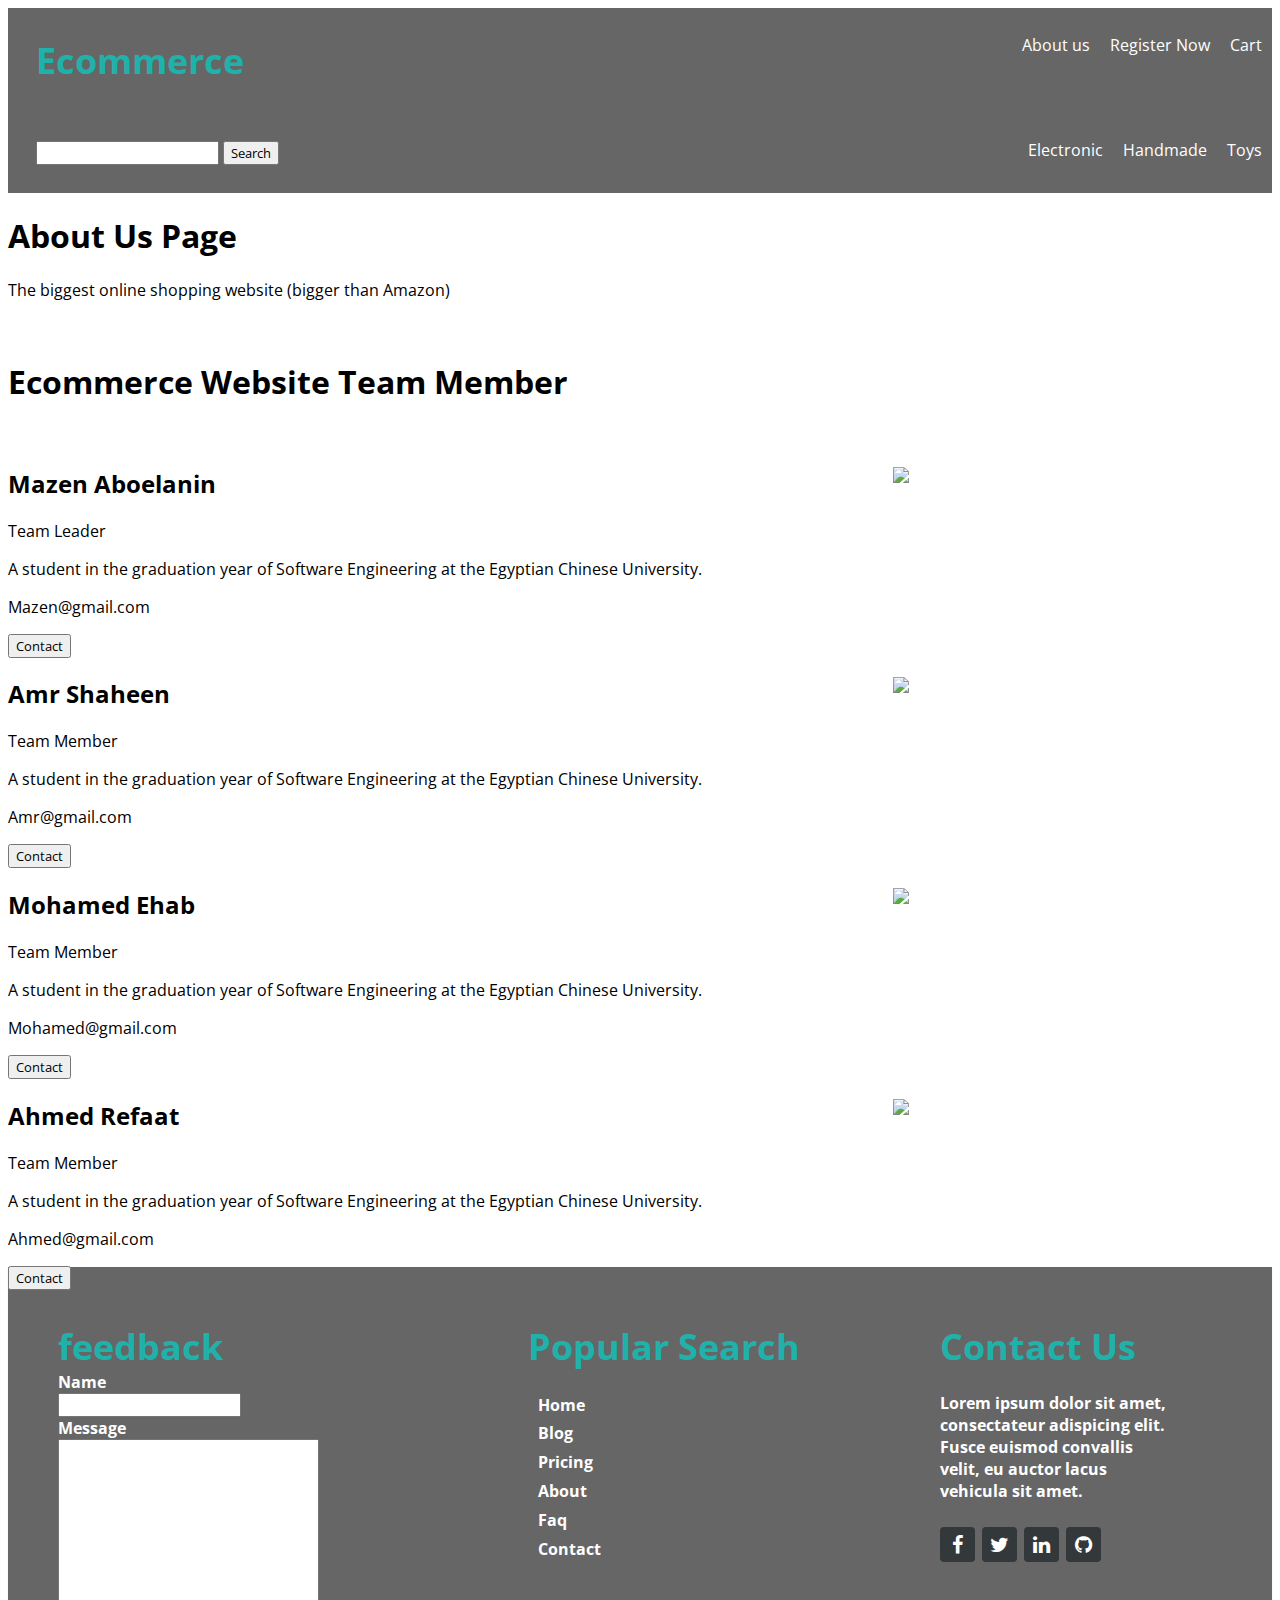
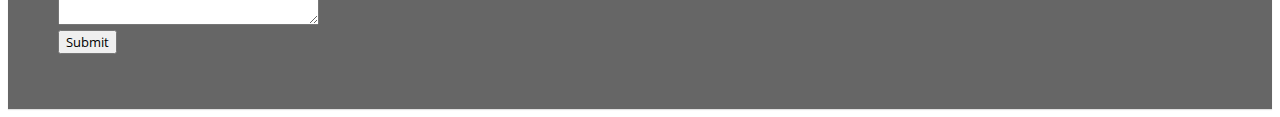
==== E-commerce Project/pages/aboutus.html @ 8d6adb40 "Linking all pages together" ====
<!DOCTYPE html>
<html>
<head>
<meta name="viewport" content="width=device-width, initial-scale=1">
<title>About Us</title>

<link rel="stylesheet" href="../css/aboutus-style.css" type="text/css">
<link rel="stylesheet" href="https://cdnjs.cloudflare.com/ajax/libs/font-awesome/4.7.0/css/font-awesome.min.css">
<script src="../jscript/aboutus-script.js"></script>



</head>
<body>



 


        <!-- NAVBAR -->
        <nav>
          <div class="float">
               <a  id= "brand" href="../index.html">Ecommerce</a>
          </div>
          <ul>
            
              <li>
                  <a href="aboutus.html">About us</a>
              </li>
              <li>
                  <a href="signup.html">Register Now</a>
              </li>
              <li>
                  <a href="cart.html">Cart</a>
              </li>
          </ul>
      </nav>
  
  <!-- MAIN NAVBAR -->
  <nav>
      <div  class="float">
              <input type="search"> 
              <button>Search</button>
      </div>
      <ul>
         
          <li>
              <a href="category.html">Electronic</a>
          </li>
          <li>
              <a href="category.html">Handmade</a>
          </li>
          <li>
              <a href="category.html">Toys</a>
          </li>
      </ul>
  </nav>









<div class="about-section">
  <h1>About Us Page</h1>
  
<p class="h2" > The biggest online shopping website (bigger than Amazon) </p>

</div>




<br>

<h1 class="h2"> Ecommerce Website Team Member</h1>

<br>






<div style=" height:800px;">

<div class="row">
  <div class="column">
    <div class="card">
      <img  src="../img/mazen.png" style="width: 30%;float: right;">
      <div class="container">
        <h2>Mazen Aboelanin</h2>
        <p class="title">Team Leader</p>
        <p>A student in the graduation year of Software Engineering at the Egyptian Chinese University.</p>
        <p>Mazen@gmail.com</p>
        <p><button onclick="myFunction1()" class="button">Contact</button></p>
      </div>
    </div>
  </div>
</div>


<div class="row">
  <div class="column">
    <div class="card">
      <img   src="../img/amr.png"  style="width: 30%;float: right;">
      <div class="container">
        <h2>Amr Shaheen</h2>
        <p class="title">Team Member</p>
        <p>A student in the graduation year of Software Engineering at the Egyptian Chinese University.</p>
        <p>Amr@gmail.com</p>
        <p><button onclick="myFunction2()" class="button">Contact</button></p>
      </div>
    </div>
  </div>
  </div>


<div class="row">
  <div class="column">
    <div class="card">
      <img   src="../img/mohamed.png"  style="width: 30%;float: right;">
      <div class="container">
        <h2>Mohamed Ehab</h2>
        <p class="title">Team Member</p>
        <p>A student in the graduation year of Software Engineering at the Egyptian Chinese University.</p>
        <p>Mohamed@gmail.com</p>
        <p><button onclick="myFunction3()"  class="button">Contact</button></p>
      </div>
    </div>
  </div>
  </div>



<div  class="row">
  <div class="column">
    <div class="card">
      <img   src="../img/Ahmed.png"  style="width: 30%;float: right;">
      <div class="container">
        <h2>Ahmed Refaat</h2>
        <p class="title">Team Member</p>
        <p>A student in the graduation year of Software Engineering at the Egyptian Chinese University.</p>
        <p>Ahmed@gmail.com</p>
        <p><button onclick="myFunction4()" class="button">Contact</button></p>
      </div>
    </div>
  </div>
  </div>


</div>


        <!-- FOOTER -->
        <footer  class="footer-distributed">  


            <!-- FIRST COLUMN -->
            <div class="footer-left">

                <h3><span>feedback</span></h3>

                <form action="">
                    <label for="">Name</label> <br>
                    <input type="text">
                    <br>
                    <label for="">Message</label> <br>
                    <textarea name="" id="" cols="30" rows="10"></textarea> <br>
                    <button>Submit</button>
                </form>
            </div>

 <!-- SECOND COLUMN -->
            <div class="footer-center">

                <h3><span>Popular Search</span></h3>

                <p class="footer-links">
                    <a href="#" class="link-1">Home</a>
                    
                    <a href="#">Blog</a>
                
                    <a href="#">Pricing</a>
                
                    <a href="#">About</a>
                    
                    <a href="#">Faq</a>
                    
                    <a href="#">Contact</a>
                </p>

            </div>



            <!-- THIRD COLUMN -->
            <div class="footer-right">

            <h3><span>Contact Us</span></h3>

                <p class="footer-Contact-US">                   
                    Lorem ipsum dolor sit amet, consectateur adispicing elit. Fusce euismod convallis velit, eu auctor lacus vehicula sit amet.
                </p>

                <div class="footer-icons">

                    <a href="#"><i class="fa fa-facebook"></i></a>
                    <a href="#"><i class="fa fa-twitter"></i></a>
                    <a href="#"><i class="fa fa-linkedin"></i></a>
                    <a href="#"><i class="fa fa-github"></i></a>

                </div>

            </div>

       


          

        </footer>














</body>


</html>
---- E-commerce Project/css/aboutus-style.css ----
@import url(https://fonts.googleapis.com/css?family=Open+Sans:400,500,300,700);




* {
  font-family: Open Sans;
}


@font-face
{

	font-family: 'font1';

	src:	url('fonts/dayrom.eot') format('embedded-opentype'),
			url('fonts/dayrom.woff') format('woff'),
			url('fonts/dayrom.ttf') format('truetype'),
			url('fonts/dayrom.svg#Dayrom') format('svg');

	font-weight: normal;
	font-style: normal;


}






nav
{
	background-color:#666;
	overflow:hidden;
	color:white;

}
nav ul 
{
	float:right;
	list-style:none;
}

nav ul li 
{

	float:left;
	padding: 10px;
}
nav .float
{
	float:left;
	padding: 28px;
}
nav ul li a 
{
	text-decoration:none;
	color:white;
}
nav #brand 
{
	color:  lightseagreen;
	font: normal 36px 'Open Sans', cursive;
	margin: 0;
	font-weight: bold;
	text-decoration:none;
}






.footer-distributed{
	background: #666;
	box-shadow: 0 1px 1px 0 rgba(0, 0, 0, 0.12);
	box-sizing: border-box;
	width: 100%;
	text-align: left;
	font: bold 16px sans-serif;
	padding: 55px 50px;
}


.footer-distributed .footer-left,
.footer-distributed .footer-center,
.footer-distributed .footer-right{
	display: inline-block;
	vertical-align: top;

}



.footer-distributed .footer-left{
	width: 40%;
	color: #ffffff;
}





.footer-distributed h3{
	color:  lightseagreen;
	font: normal 36px 'Open Sans', cursive;
	margin: 0;
	font-weight: bold;
}





.footer-distributed .footer-links{
	color:  #ffffff;
	margin: 20px 0 12px;
	width: 10px;
    padding-left: 10px;
}



.footer-distributed .footer-links a{
	line-height: 1.8;
	text-decoration: none;
	color: #ffffff;
}


.footer-distributed .footer-center{
	width: 35%;
}


.footer-distributed .footer-right{
	width: 20%;
}



.footer-distributed .footer-Contact-US{
	color: #ffffff;
	padding-top: 5px;
}



.footer-distributed .footer-right p span{

}


.footer-distributed .footer-icons{
	margin-top: 25px;
}



.footer-distributed .footer-icons a{
	display: inline-block;
	width: 35px;
	height: 35px;
	
	background-color:  #33383b;
	border-radius: 4px;

	font-size: 20px;
	color: #ffffff;
	text-align: center;
	line-height: 35px;

	margin-right: 3px;
	margin-bottom: 5px;
}
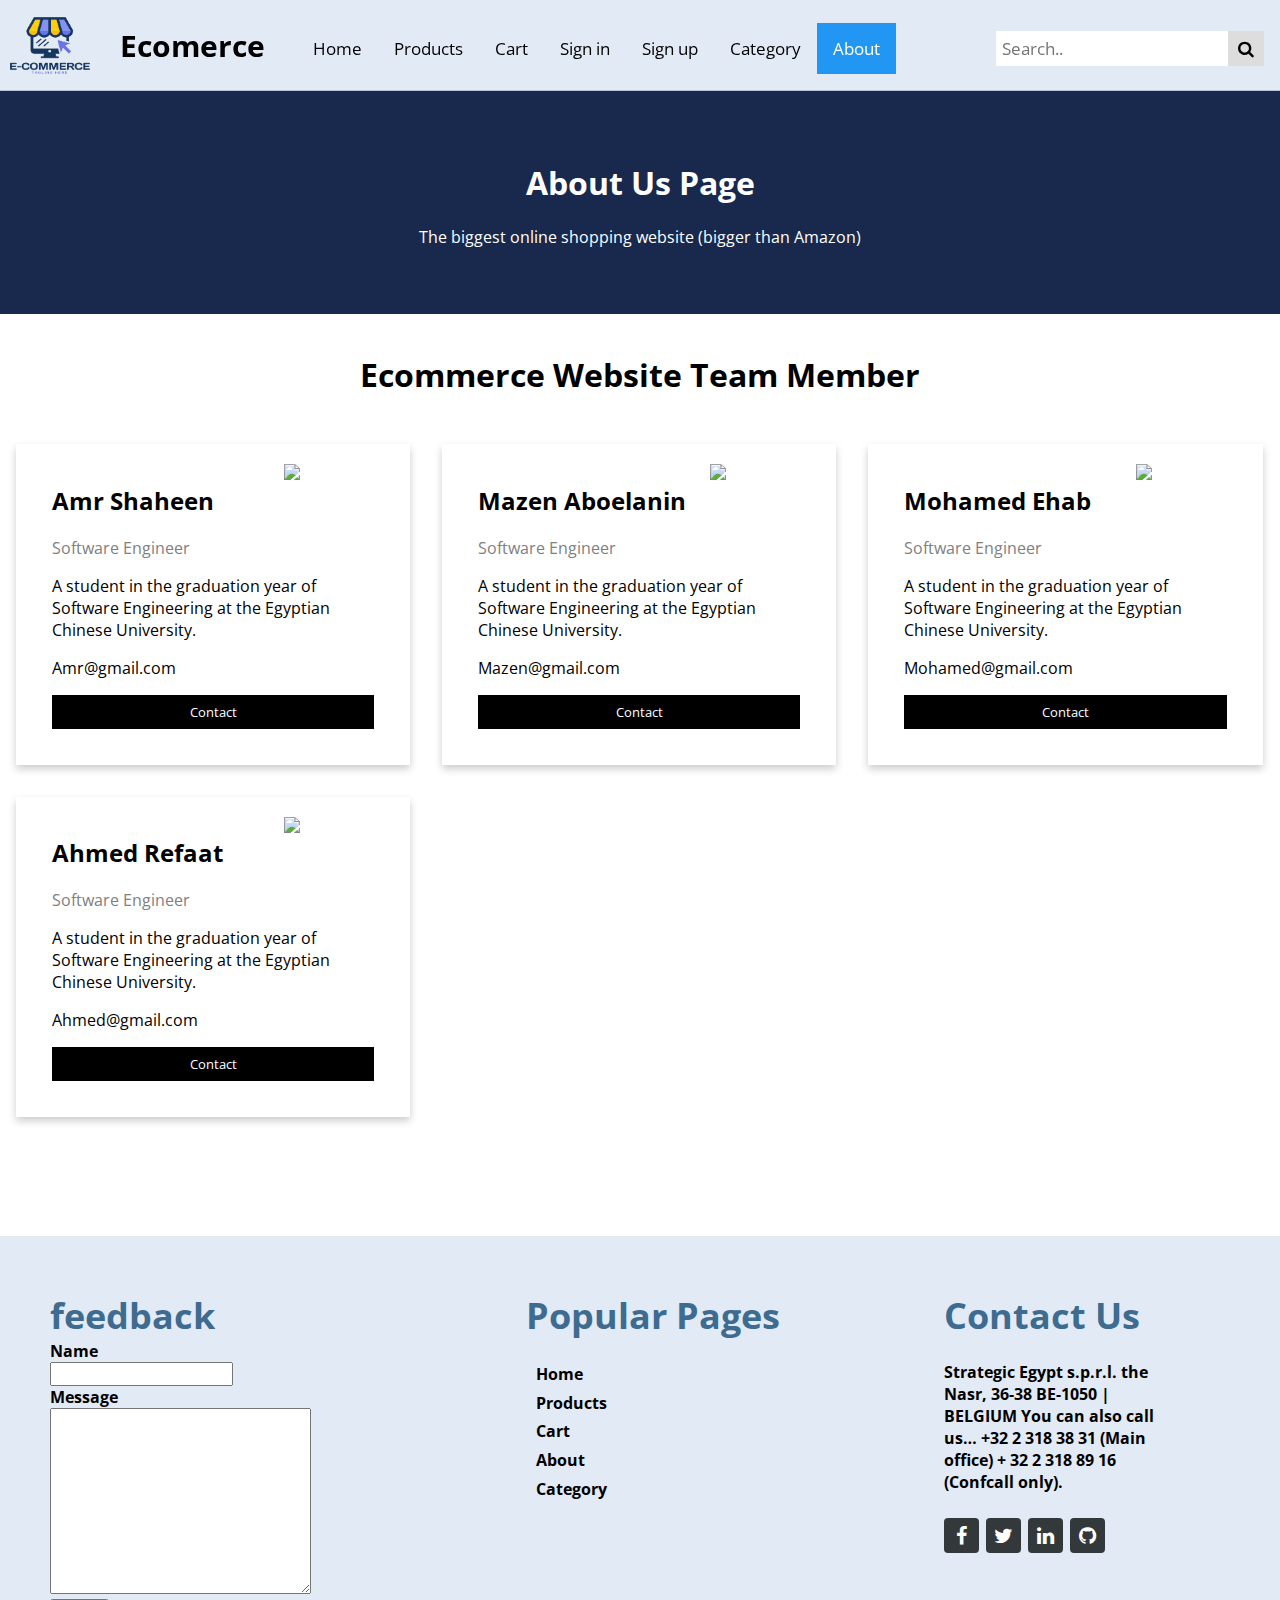
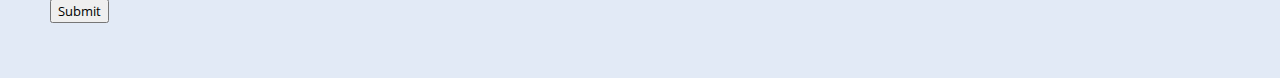
==== commit 19d938bf: "Footer and Nav par updates" ====
--- a/E-commerce Project/pages/aboutus.html
+++ b/E-commerce Project/pages/aboutus.html
@@ -7,83 +7,73 @@
 <link rel="stylesheet" href="../css/aboutus-style.css" type="text/css">
 <link rel="stylesheet" href="https://cdnjs.cloudflare.com/ajax/libs/font-awesome/4.7.0/css/font-awesome.min.css">
 <script src="../jscript/aboutus-script.js"></script>
-
-
-
+<script src="../jscript/footer-script.js"></script>
 </head>
+
 <body>
 
 
 
- 
-
-
-        <!-- NAVBAR -->
-        <nav>
-          <div class="float">
-               <a  id= "brand" href="../index.html">Ecommerce</a>
+
+
+
+           <!-- nav par start -->
+         <div style="padding-bottom: 90px;" >
+        <div  class="topnav">
+          <img style="width: 90px;float: left;padding-top: 17px; padding-left: 10px; " src="../img/l3.png" alt="Italian Trulli">
+          <h2 style="float: left; padding-left: 30px;  font-size: 30px; " >Ecomerce</h2>
+        <div style="padding-top: 23px;"  class="search-container">
+          <div style="float: right; padding-left: 100px;" class="search-container clear">
+            <form action="/action_page.php">
+              <input type="text" placeholder="Search.." name="search">
+              <button type="submit"><i class="fa fa-search"></i></button>
+            </form>
           </div>
-          <ul>
-            
-              <li>
-                  <a href="aboutus.html">About us</a>
-              </li>
-              <li>
-                  <a href="signup.html">Register Now</a>
-              </li>
-              <li>
-                  <a href="cart.html">Cart</a>
-              </li>
-          </ul>
-      </nav>
-  
-  <!-- MAIN NAVBAR -->
-  <nav>
-      <div  class="float">
-              <input type="search"> 
-              <button>Search</button>
-      </div>
-      <ul>
-         
-          <li>
-              <a href="category.html">Electronic</a>
-          </li>
-          <li>
-              <a href="category.html">Handmade</a>
-          </li>
-          <li>
-              <a href="category.html">Toys</a>
-          </li>
-      </ul>
-  </nav>
-
-
-
-
-
-
-
-
-
-<div class="about-section">
+          <a class="active" href="../pages/aboutus.html">About</a>
+          <a href="../pages/category.html">Category</a>
+          <a href="../pages/signup.html">Sign up</a>
+          <a href="../pages/signin.html">Sign in</a>
+          <a href="../pages/cart.html">Cart</a>
+          <a href="../pages/product.html">Products</a>
+          <a href="../index.html">Home</a>
+        </div>
+        </div>
+        </div>  
+        <!-- nav par end -->
+
+
+
+
+
+
+
+
+
+
+<!-- team members start -->
+<div  class="about-section">
   <h1>About Us Page</h1>
-  
 <p class="h2" > The biggest online shopping website (bigger than Amazon) </p>
-
 </div>
-
-
-
-
 <br>
-
 <h1 class="h2"> Ecommerce Website Team Member</h1>
-
 <br>
 
 
-
-
+<div class="row">
+  <div class="column">
+    <div class="card">
+      <img   src="../img/amr.png"  style="width: 30%;float: right;">
+      <div class="container">
+        <h2>Amr Shaheen</h2>
+        <p class="title">Software Engineer</p>
+        <p>A student in the graduation year of Software Engineering at the Egyptian Chinese University.</p>
+        <p>Amr@gmail.com</p>
+        <p><button onclick="myFunction2()" class="button">Contact</button></p>
+      </div>
+    </div>
+  </div>
+  </div>
 
 
 <div style=" height:800px;">
@@ -94,7 +84,7 @@
       <img  src="../img/mazen.png" style="width: 30%;float: right;">
       <div class="container">
         <h2>Mazen Aboelanin</h2>
-        <p class="title">Team Leader</p>
+        <p class="title">Software Engineer</p>
         <p>A student in the graduation year of Software Engineering at the Egyptian Chinese University.</p>
         <p>Mazen@gmail.com</p>
         <p><button onclick="myFunction1()" class="button">Contact</button></p>
@@ -107,26 +97,10 @@
 <div class="row">
   <div class="column">
     <div class="card">
-      <img   src="../img/amr.png"  style="width: 30%;float: right;">
-      <div class="container">
-        <h2>Amr Shaheen</h2>
-        <p class="title">Team Member</p>
-        <p>A student in the graduation year of Software Engineering at the Egyptian Chinese University.</p>
-        <p>Amr@gmail.com</p>
-        <p><button onclick="myFunction2()" class="button">Contact</button></p>
-      </div>
-    </div>
-  </div>
-  </div>
-
-
-<div class="row">
-  <div class="column">
-    <div class="card">
       <img   src="../img/mohamed.png"  style="width: 30%;float: right;">
       <div class="container">
         <h2>Mohamed Ehab</h2>
-        <p class="title">Team Member</p>
+        <p class="title">Software Engineer</p>
         <p>A student in the graduation year of Software Engineering at the Egyptian Chinese University.</p>
         <p>Mohamed@gmail.com</p>
         <p><button onclick="myFunction3()"  class="button">Contact</button></p>
@@ -136,14 +110,13 @@
   </div>
 
 
-
 <div  class="row">
   <div class="column">
     <div class="card">
       <img   src="../img/Ahmed.png"  style="width: 30%;float: right;">
       <div class="container">
         <h2>Ahmed Refaat</h2>
-        <p class="title">Team Member</p>
+        <p class="title">Software Engineer</p>
         <p>A student in the graduation year of Software Engineering at the Egyptian Chinese University.</p>
         <p>Ahmed@gmail.com</p>
         <p><button onclick="myFunction4()" class="button">Contact</button></p>
@@ -152,86 +125,71 @@
   </div>
   </div>
 
-
 </div>
-
-
-        <!-- FOOTER -->
+<!-- team members end -->
+
+
+
+
+
+
+
+
+
+
+        <!-- FOOTER start-->
         <footer  class="footer-distributed">  
-
 
             <!-- FIRST COLUMN -->
             <div class="footer-left">
-
                 <h3><span>feedback</span></h3>
-
-                <form action="">
+                <form name="form1" onsubmit="required()">
+                  
                     <label for="">Name</label> <br>
-                    <input type="text">
+                    <input name ='text1' type="text">
                     <br>
                     <label for="">Message</label> <br>
-                    <textarea name="" id="" cols="30" rows="10"></textarea> <br>
-                    <button>Submit</button>
+                    <textarea  id="" cols="30" rows="10"></textarea> <br>
+                    <button> Submit</button>
                 </form>
             </div>
 
- <!-- SECOND COLUMN -->
+
+            <!-- SECOND COLUMN -->
             <div class="footer-center">
-
-                <h3><span>Popular Search</span></h3>
-
+                <h3><span>Popular Pages</span></h3>
                 <p class="footer-links">
-                    <a href="#" class="link-1">Home</a>
-                    
-                    <a href="#">Blog</a>
-                
-                    <a href="#">Pricing</a>
-                
-                    <a href="#">About</a>
-                    
-                    <a href="#">Faq</a>
-                    
-                    <a href="#">Contact</a>
+                    <a href="../index.html" class="link-1">Home</a>
+                    <a href="../pages/product.html">Products</a>
+                    <a href="../pages/cart.html">Cart</a>
+                    <a href="../pages/aboutus.html">About</a>
+                    <a href="../pages/category.html">Category</a>
                 </p>
-
             </div>
-
 
 
             <!-- THIRD COLUMN -->
             <div class="footer-right">
-
             <h3><span>Contact Us</span></h3>
-
                 <p class="footer-Contact-US">                   
-                    Lorem ipsum dolor sit amet, consectateur adispicing elit. Fusce euismod convallis velit, eu auctor lacus vehicula sit amet.
+                    Strategic  Egypt s.p.r.l.
+                    the Nasr, 36-38
+                    BE-1050  | BELGIUM
+
+                    You can also call us…
+                    +32 2 318 38 31 (Main office)
+                    + 32 2 318 89 16 (Confcall only).
                 </p>
-
                 <div class="footer-icons">
-
                     <a href="#"><i class="fa fa-facebook"></i></a>
                     <a href="#"><i class="fa fa-twitter"></i></a>
                     <a href="#"><i class="fa fa-linkedin"></i></a>
                     <a href="#"><i class="fa fa-github"></i></a>
-
                 </div>
-
             </div>
 
-       
-
-
-          
-
         </footer>
-
-
-
-
-
-
-
-
+        <!-- FOOTER end-->
 
 
 
--- a/E-commerce Project/css/aboutus-style.css
+++ b/E-commerce Project/css/aboutus-style.css
@@ -1,103 +1,233 @@
 
 
 @import url(https://fonts.googleapis.com/css?family=Open+Sans:400,500,300,700);
-
-
-
 
 * {
   font-family: Open Sans;
 }
 
-
 @font-face
 {
 
-	font-family: 'font1';
-
-	src:	url('fonts/dayrom.eot') format('embedded-opentype'),
-			url('fonts/dayrom.woff') format('woff'),
-			url('fonts/dayrom.ttf') format('truetype'),
-			url('fonts/dayrom.svg#Dayrom') format('svg');
-
-	font-weight: normal;
-	font-style: normal;
-
-
-}
-
-
-
-
-
-
-nav
-{
-	background-color:#666;
-	overflow:hidden;
-	color:white;
-
-}
-nav ul 
-{
-	float:right;
-	list-style:none;
-}
-
-nav ul li 
-{
-
-	float:left;
-	padding: 10px;
-}
-nav .float
-{
-	float:left;
-	padding: 28px;
-}
-nav ul li a 
-{
-	text-decoration:none;
-	color:white;
-}
-nav #brand 
-{
-	color:  lightseagreen;
-	font: normal 36px 'Open Sans', cursive;
-	margin: 0;
-	font-weight: bold;
-	text-decoration:none;
-}
-
-
-
-
-
+  font-family: 'font1';
+
+  src:  url('fonts/dayrom.eot') format('embedded-opentype'),
+      url('fonts/dayrom.woff') format('woff'),
+      url('fonts/dayrom.ttf') format('truetype'),
+      url('fonts/dayrom.svg#Dayrom') format('svg');
+
+  font-weight: normal;
+  font-style: normal;
+}
+
+
+body {
+  font-family: Arial, Helvetica, sans-serif;
+  margin: 0;
+}
+
+html {
+  box-sizing: border-box;
+}
+
+
+
+
+
+
+
+/*nav par style*/
+
+.topnav {
+
+  
+  overflow: hidden;
+  background-color: #dce5f4d1;
+  position: fixed;
+  top: 0;
+  width: 100%;
+ font-family: "Segoe UI",Arial,sans-serif;
+  
+  box-sizing: border-box;
+}
+
+.topnav a {
+  float: right;
+  display: block;
+  color: black;
+  text-align: center;
+  padding: 14px 16px;
+  text-decoration: none;
+  font-size: 17px;
+
+
+}
+
+.topnav a:hover {
+  background-color: #ddd;
+  color: black;
+}
+
+.topnav a.active {
+  background-color: #2196F3;
+  color: white;
+}
+
+.topnav .search-container {
+  float: right;
+}
+
+.topnav input[type=text] {
+  padding: 6px;
+  margin-top: 8px;
+  font-size: 17px;
+  border: none;
+}
+
+.topnav .search-container button {
+  float: right;
+  padding: 6px 10px;
+  margin-top: 8px;
+  margin-right: 16px;
+  background: #ddd;
+  font-size: 17px;
+  border: none;
+  cursor: pointer;
+}
+
+.topnav .search-container button:hover {
+  background: #ccc;
+}
+
+@media screen and (max-width: 600px)
+ {
+
+  .clear{float: none!important; padding: 0px!important;}
+
+  .topnav .search-container {
+    float: none;
+  }
+  .topnav a, .topnav input[type=text], .topnav .search-container button {
+    float: none;
+    display: block;
+    text-align: left;
+    width: 100%;
+    margin: 0;
+    padding: 14px;
+  }
+  .topnav input[type=text] {
+    border: 1px solid #ccc;  
+  }
+
+
+}
+
+
+
+
+
+
+
+
+
+
+
+/*team members style*/
+
+*, *:before, *:after {
+  box-sizing: inherit;
+}
+
+.column {
+  float: left;
+  width: 33.3%;
+  margin-bottom: 16px;
+  padding: 0 8px;
+}
+
+.card {
+  box-shadow: 0 4px 8px 0 rgba(0, 0, 0, 0.2);
+  margin: 8px;
+  padding: 20px;
+}
+
+.about-section {
+  padding: 50px;
+  text-align: center;
+  background-color: #18294d;;
+  color: white;
+}
+
+.container {
+  padding: 0 16px;
+}
+
+
+
+.title {
+  color: grey;
+}
+
+.button {
+  border: none;
+  outline: 0;
+  display: inline-block;
+  padding: 8px;
+  color: white;
+  background-color: #000;
+  text-align: center;
+  cursor: pointer;
+  width: 100%;
+}
+
+.button:hover {
+  background-color: #555;
+}
+
+@media screen and (max-width: 650px) {
+  .column {
+    width: 100%;
+    display: block;
+  }
+}
+
+
+.h2{text-align: center;}
+
+
+
+
+
+
+
+
+
+/*Footer style*/
 
 .footer-distributed{
-	background: #666;
-	box-shadow: 0 1px 1px 0 rgba(0, 0, 0, 0.12);
-	box-sizing: border-box;
-	width: 100%;
-	text-align: left;
-	font: bold 16px sans-serif;
-	padding: 55px 50px;
+  background: #e2eaf6;
+  box-shadow: 0 1px 1px 0 rgba(0, 0, 0, 0.12);
+  box-sizing: border-box;
+  width: 100%;
+  text-align: left;
+  font: bold 16px sans-serif;
+  padding: 55px 50px;
 }
 
 
 .footer-distributed .footer-left,
 .footer-distributed .footer-center,
 .footer-distributed .footer-right{
-	display: inline-block;
-	vertical-align: top;
+  display: inline-block;
+  vertical-align: top;
 
 }
 
 
 
 .footer-distributed .footer-left{
-	width: 40%;
-	color: #ffffff;
+  width: 40%;
+  color: #000000;
 }
 
 
@@ -105,10 +235,10 @@
 
 
 .footer-distributed h3{
-	color:  lightseagreen;
-	font: normal 36px 'Open Sans', cursive;
-	margin: 0;
-	font-weight: bold;
+  color:  #3e6c90;
+  font: normal 36px 'Open Sans', cursive;
+  margin: 0;
+  font-weight: bold;
 }
 
 
@@ -116,63 +246,61 @@
 
 
 .footer-distributed .footer-links{
-	color:  #ffffff;
-	margin: 20px 0 12px;
-	width: 10px;
+  color:  #000000;
+  margin: 20px 0 12px;
+  width: 10px;
     padding-left: 10px;
 }
 
 
 
 .footer-distributed .footer-links a{
-	line-height: 1.8;
-	text-decoration: none;
-	color: #ffffff;
+  line-height: 1.8;
+  text-decoration: none;
+  color: #000000;
 }
 
 
 .footer-distributed .footer-center{
-	width: 35%;
+  width: 35%;
 }
 
 
 .footer-distributed .footer-right{
-	width: 20%;
+  width: 20%;
 }
 
 
 
 .footer-distributed .footer-Contact-US{
-	color: #ffffff;
-	padding-top: 5px;
-}
-
-
-
-.footer-distributed .footer-right p span{
-
-}
+  color: #000000;
+  padding-top: 5px;
+}
+
+
+
 
 
 .footer-distributed .footer-icons{
-	margin-top: 25px;
+  margin-top: 25px;
 }
 
 
 
 .footer-distributed .footer-icons a{
-	display: inline-block;
-	width: 35px;
-	height: 35px;
-	
-	background-color:  #33383b;
-	border-radius: 4px;
-
-	font-size: 20px;
-	color: #ffffff;
-	text-align: center;
-	line-height: 35px;
-
-	margin-right: 3px;
-	margin-bottom: 5px;
-}+  display: inline-block;
+  width: 35px;
+  height: 35px;
+  
+  background-color:  #33383b;
+  border-radius: 4px;
+
+  font-size: 20px;
+  color: #ffffff;
+  text-align: center;
+  line-height: 35px;
+
+  margin-right: 3px;
+  margin-bottom: 5px;
+}
+
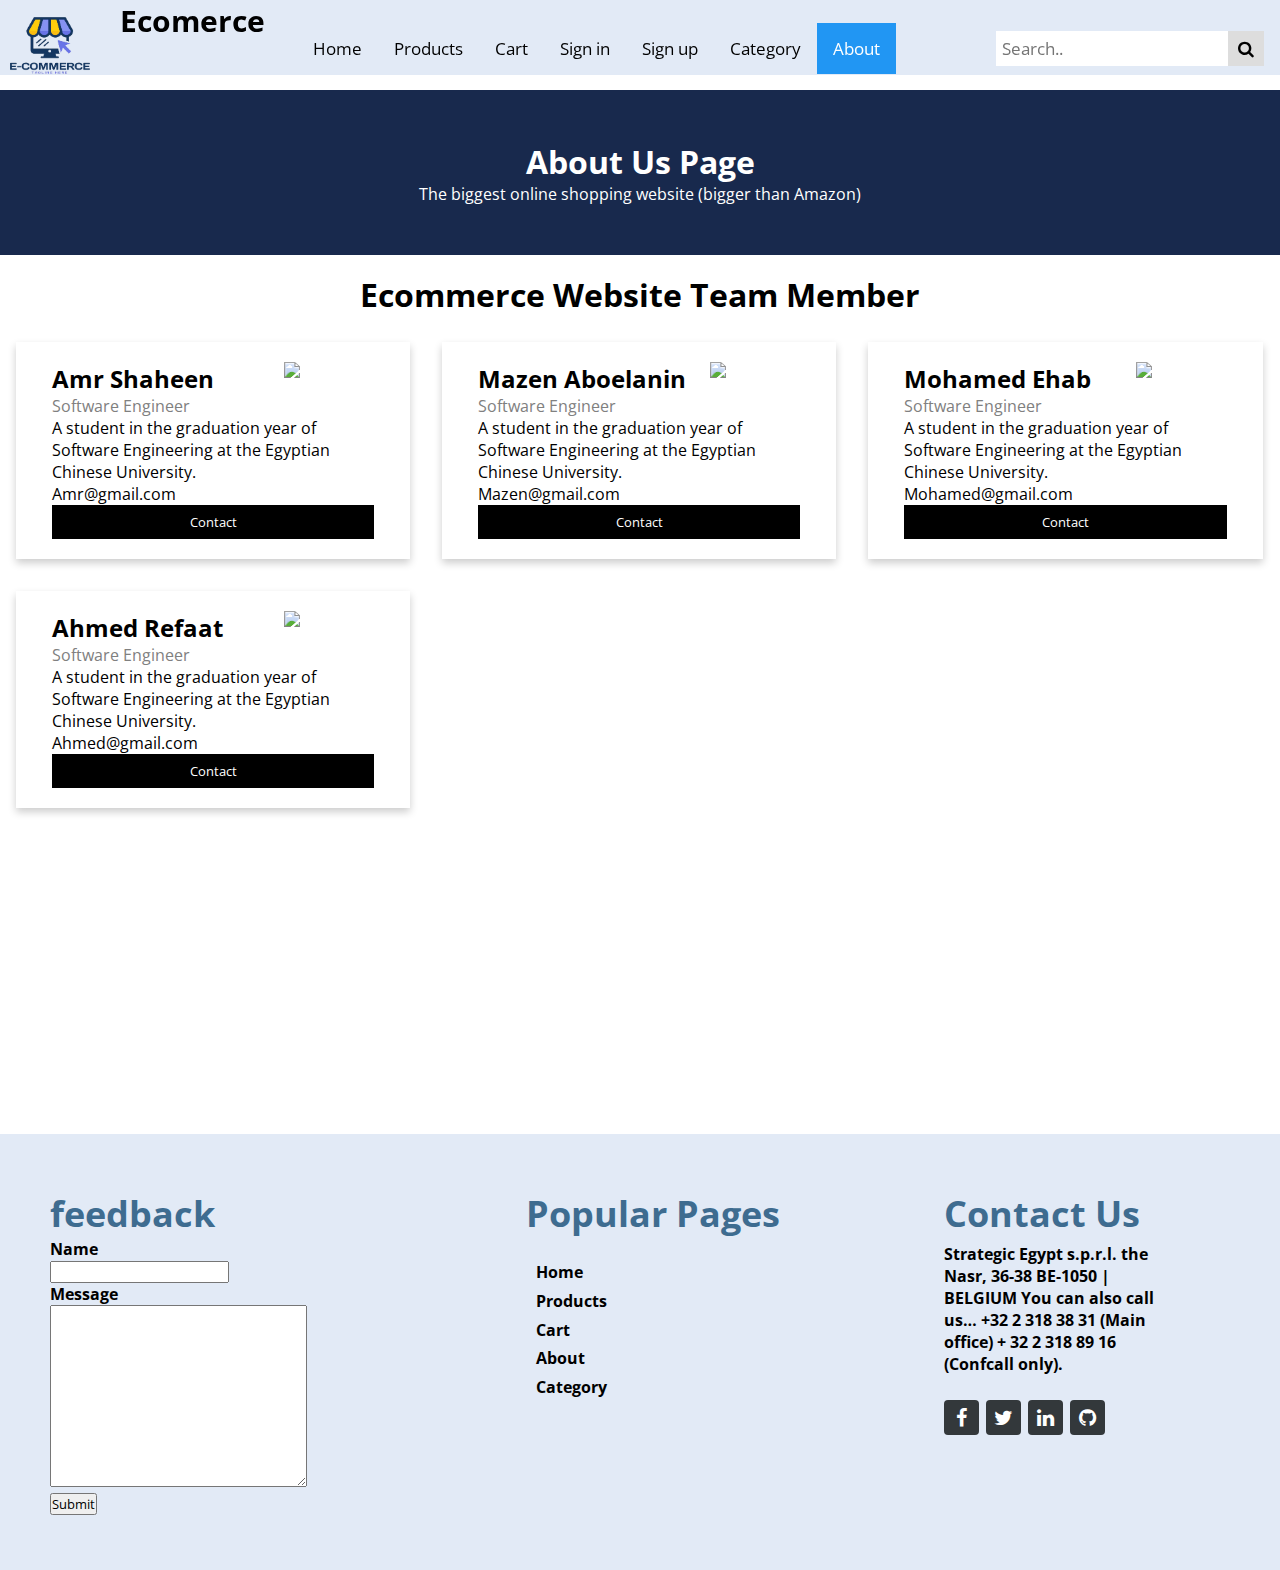
==== commit ae57f921: "Modified HomePage & some fixes" ====
--- a/E-commerce Project/pages/aboutus.html
+++ b/E-commerce Project/pages/aboutus.html
@@ -3,11 +3,10 @@
 <head>
 <meta name="viewport" content="width=device-width, initial-scale=1">
 <title>About Us</title>
-
+<link rel="stylesheet" href="../css/general-style.css" type="text/css">
 <link rel="stylesheet" href="../css/aboutus-style.css" type="text/css">
 <link rel="stylesheet" href="https://cdnjs.cloudflare.com/ajax/libs/font-awesome/4.7.0/css/font-awesome.min.css">
-<script src="../jscript/aboutus-script.js"></script>
-<script src="../jscript/footer-script.js"></script>
+
 </head>
 
 <body>
@@ -195,7 +194,8 @@
 
 
 
-
+        <script src="../jscript/aboutus-script.js"></script>
+        <script src="../jscript/footer-script.js"></script>
 </body>
 
 
--- a/E-commerce Project/css/general-style.css
+++ b/E-commerce Project/css/general-style.css
@@ -0,0 +1,5 @@
+*
+{
+    margin: 0px;
+    padding: 0px;
+}--- a/E-commerce Project/css/aboutus-style.css
+++ b/E-commerce Project/css/aboutus-style.css
@@ -37,10 +37,9 @@
 
 
 /*nav par style*/
-
 .topnav {
 
-  
+  z-index: 9999;
   overflow: hidden;
   background-color: #dce5f4d1;
   position: fixed;
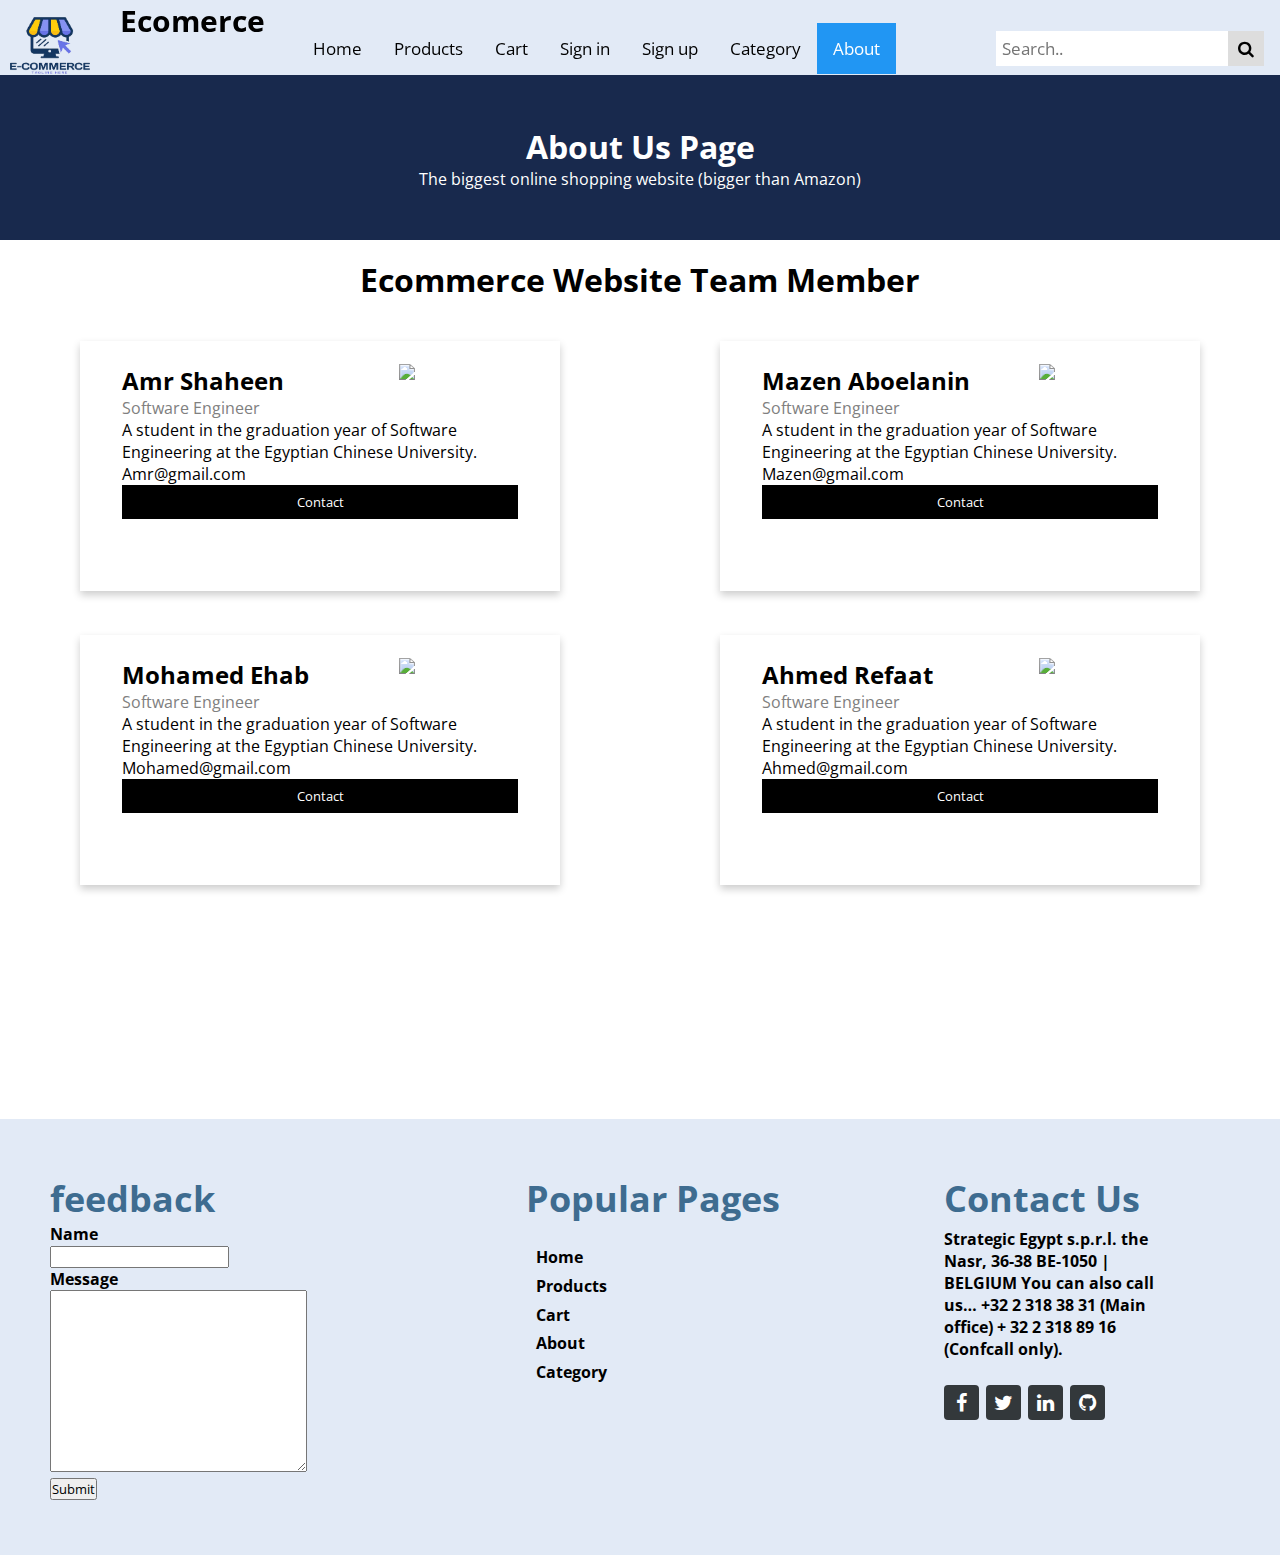
==== commit ac15b3c4: "modified Aboit us" ====
--- a/E-commerce Project/pages/aboutus.html
+++ b/E-commerce Project/pages/aboutus.html
@@ -50,7 +50,7 @@
 
 
 <!-- team members start -->
-<div  class="about-section">
+<div    class="about-section">
   <h1>About Us Page</h1>
 <p class="h2" > The biggest online shopping website (bigger than Amazon) </p>
 </div>
@@ -58,39 +58,36 @@
 <h1 class="h2"> Ecommerce Website Team Member</h1>
 <br>
 
+<div class="team-members" style="height: 800px;">
 
 <div class="row">
-  <div class="column">
-    <div class="card">
-      <img   src="../img/amr.png"  style="width: 30%;float: right;">
-      <div class="container">
-        <h2>Amr Shaheen</h2>
-        <p class="title">Software Engineer</p>
-        <p>A student in the graduation year of Software Engineering at the Egyptian Chinese University.</p>
-        <p>Amr@gmail.com</p>
-        <p><button onclick="myFunction2()" class="button">Contact</button></p>
+    <div class="column">
+      <div class="card">
+        <img   src="../img/amr.png"  style="width: 30%;float: right;">
+        <div class="container">
+          <h2>Amr Shaheen</h2>
+          <p class="title">Software Engineer</p>
+          <p>A student in the graduation year of Software Engineering at the Egyptian Chinese University.</p>
+          <p>Amr@gmail.com</p>
+          <p><button onclick="myFunction2()" class="button">Contact</button></p>
+        </div>
+      </div>
+    </div>
+    <div class="column">
+      <div class="card">
+        <img  src="../img/mazen.png" style="width: 30%;float: right;">
+        <div class="container">
+          <h2>Mazen Aboelanin</h2>
+          <p class="title">Software Engineer</p>
+          <p>A student in the graduation year of Software Engineering at the Egyptian Chinese University.</p>
+          <p>Mazen@gmail.com</p>
+          <p><button onclick="myFunction1()" class="button">Contact</button></p>
+        </div>
       </div>
     </div>
   </div>
-  </div>
 
 
-<div style=" height:800px;">
-
-<div class="row">
-  <div class="column">
-    <div class="card">
-      <img  src="../img/mazen.png" style="width: 30%;float: right;">
-      <div class="container">
-        <h2>Mazen Aboelanin</h2>
-        <p class="title">Software Engineer</p>
-        <p>A student in the graduation year of Software Engineering at the Egyptian Chinese University.</p>
-        <p>Mazen@gmail.com</p>
-        <p><button onclick="myFunction1()" class="button">Contact</button></p>
-      </div>
-    </div>
-  </div>
-</div>
 
 
 <div class="row">
@@ -106,10 +103,6 @@
       </div>
     </div>
   </div>
-  </div>
-
-
-<div  class="row">
   <div class="column">
     <div class="card">
       <img   src="../img/Ahmed.png"  style="width: 30%;float: right;">
@@ -123,6 +116,7 @@
     </div>
   </div>
   </div>
+
 
 </div>
 <!-- team members end -->
--- a/E-commerce Project/css/aboutus-style.css
+++ b/E-commerce Project/css/aboutus-style.css
@@ -138,16 +138,16 @@
 }
 
 .column {
+  width: 50%;
+  /*margin-bottom: 16px;*/
+  padding: 22px 80px;
   float: left;
-  width: 33.3%;
-  margin-bottom: 16px;
-  padding: 0 8px;
 }
 
 .card {
   box-shadow: 0 4px 8px 0 rgba(0, 0, 0, 0.2);
-  margin: 8px;
-  padding: 20px;
+  padding: 23px 42px;
+  height: 250px;
 }
 
 .about-section {
@@ -155,10 +155,12 @@
   text-align: center;
   background-color: #18294d;;
   color: white;
+  margin-top: -15px;
+
 }
 
 .container {
-  padding: 0 16px;
+  /*padding: 0 16px;*/
 }
 
 
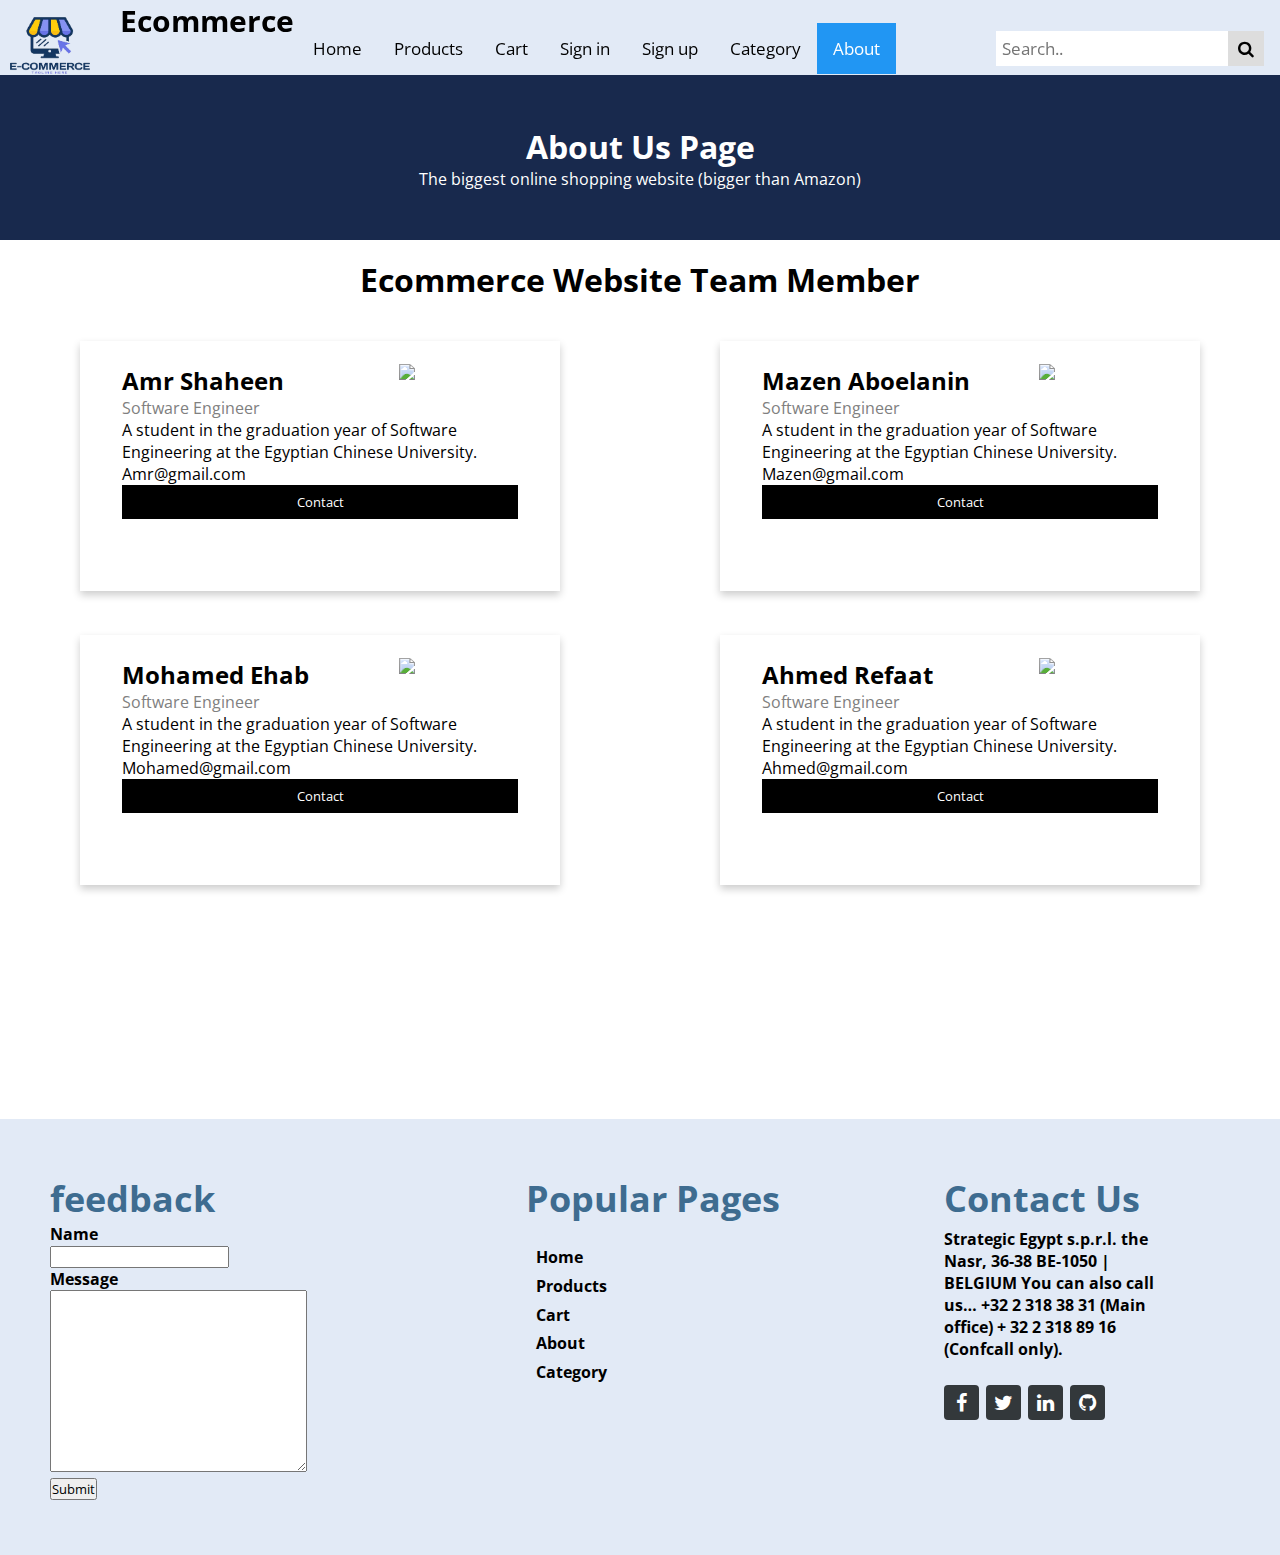
==== commit 99a0dd01: "modified Category page & some fixes in navbar" ====
--- a/E-commerce Project/pages/aboutus.html
+++ b/E-commerce Project/pages/aboutus.html
@@ -20,7 +20,7 @@
          <div style="padding-bottom: 90px;" >
         <div  class="topnav">
           <img style="width: 90px;float: left;padding-top: 17px; padding-left: 10px; " src="../img/l3.png" alt="Italian Trulli">
-          <h2 style="float: left; padding-left: 30px;  font-size: 30px; " >Ecomerce</h2>
+          <h2 style="float: left; padding-left: 30px;  font-size: 30px; " >Ecommerce</h2>
         <div style="padding-top: 23px;"  class="search-container">
           <div style="float: right; padding-left: 100px;" class="search-container clear">
             <form action="/action_page.php">
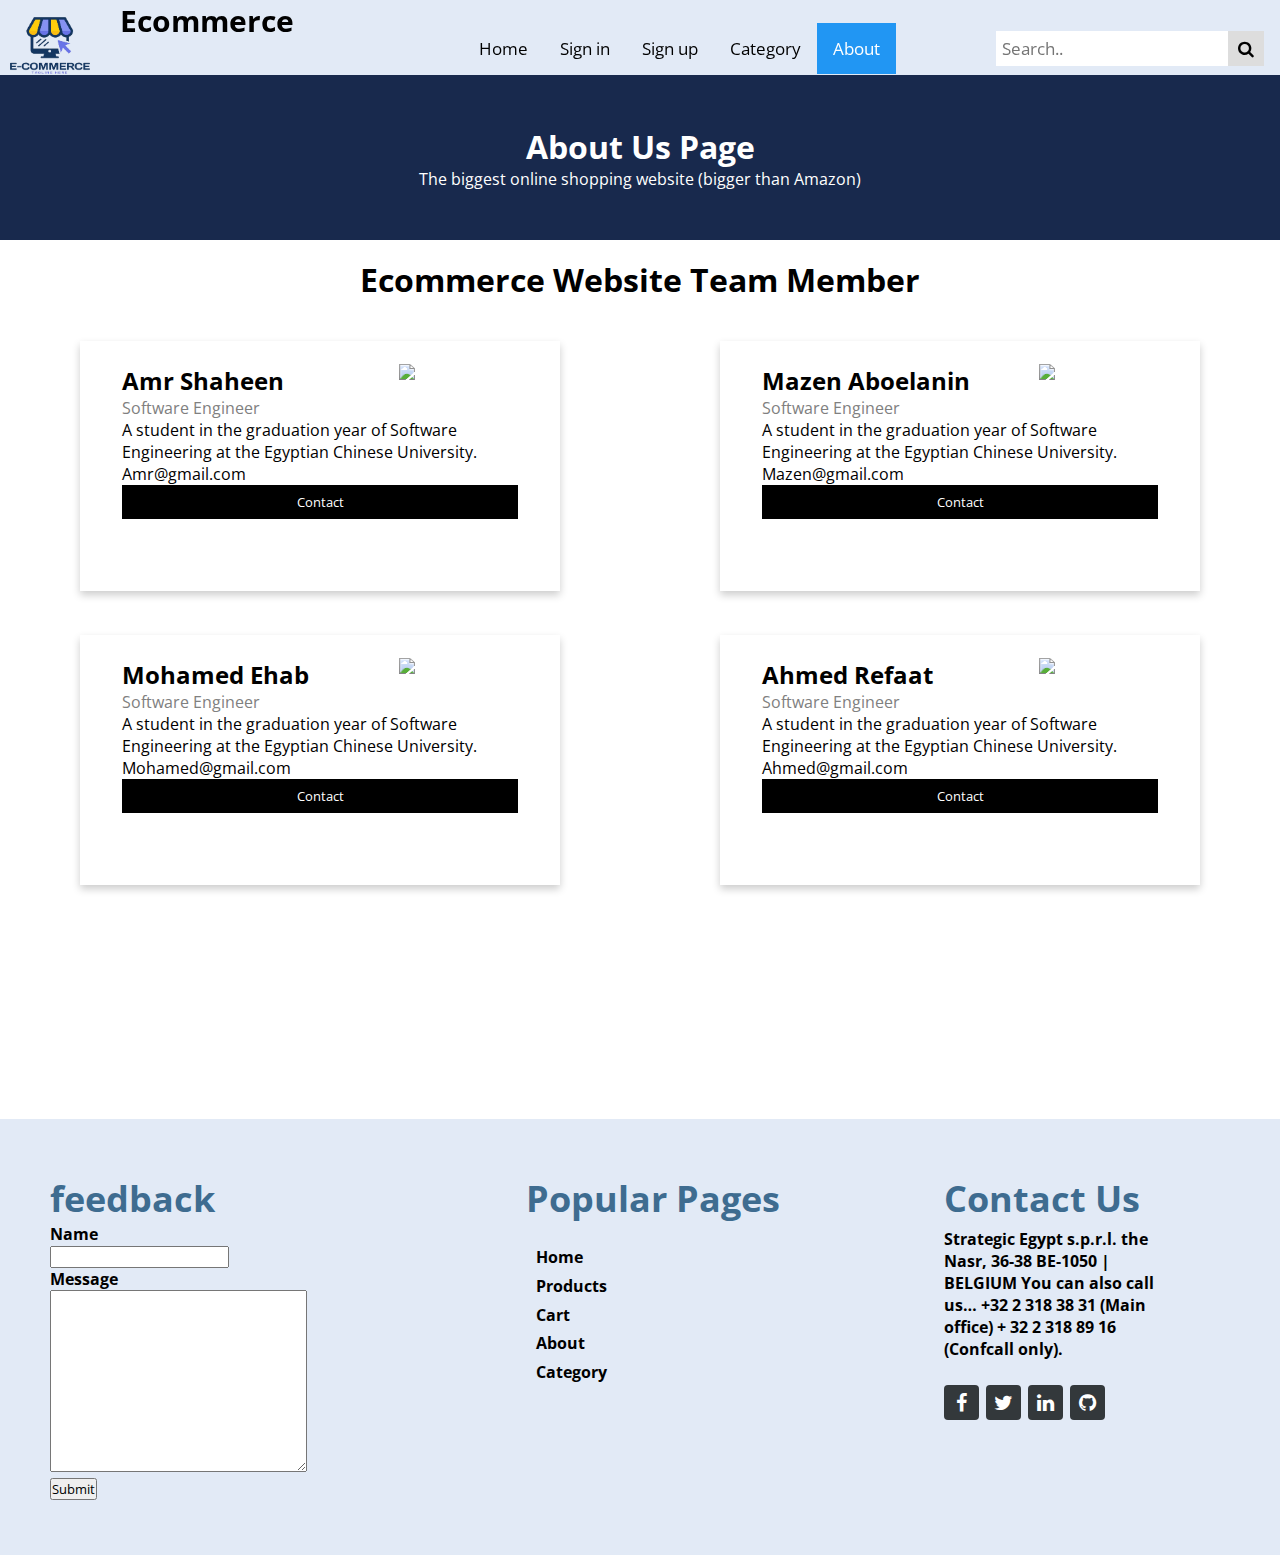
==== commit 54a441bf: "navbar fixes" ====
--- a/E-commerce Project/pages/aboutus.html
+++ b/E-commerce Project/pages/aboutus.html
@@ -32,8 +32,6 @@
           <a href="../pages/category.html">Category</a>
           <a href="../pages/signup.html">Sign up</a>
           <a href="../pages/signin.html">Sign in</a>
-          <a href="../pages/cart.html">Cart</a>
-          <a href="../pages/product.html">Products</a>
           <a href="../index.html">Home</a>
         </div>
         </div>
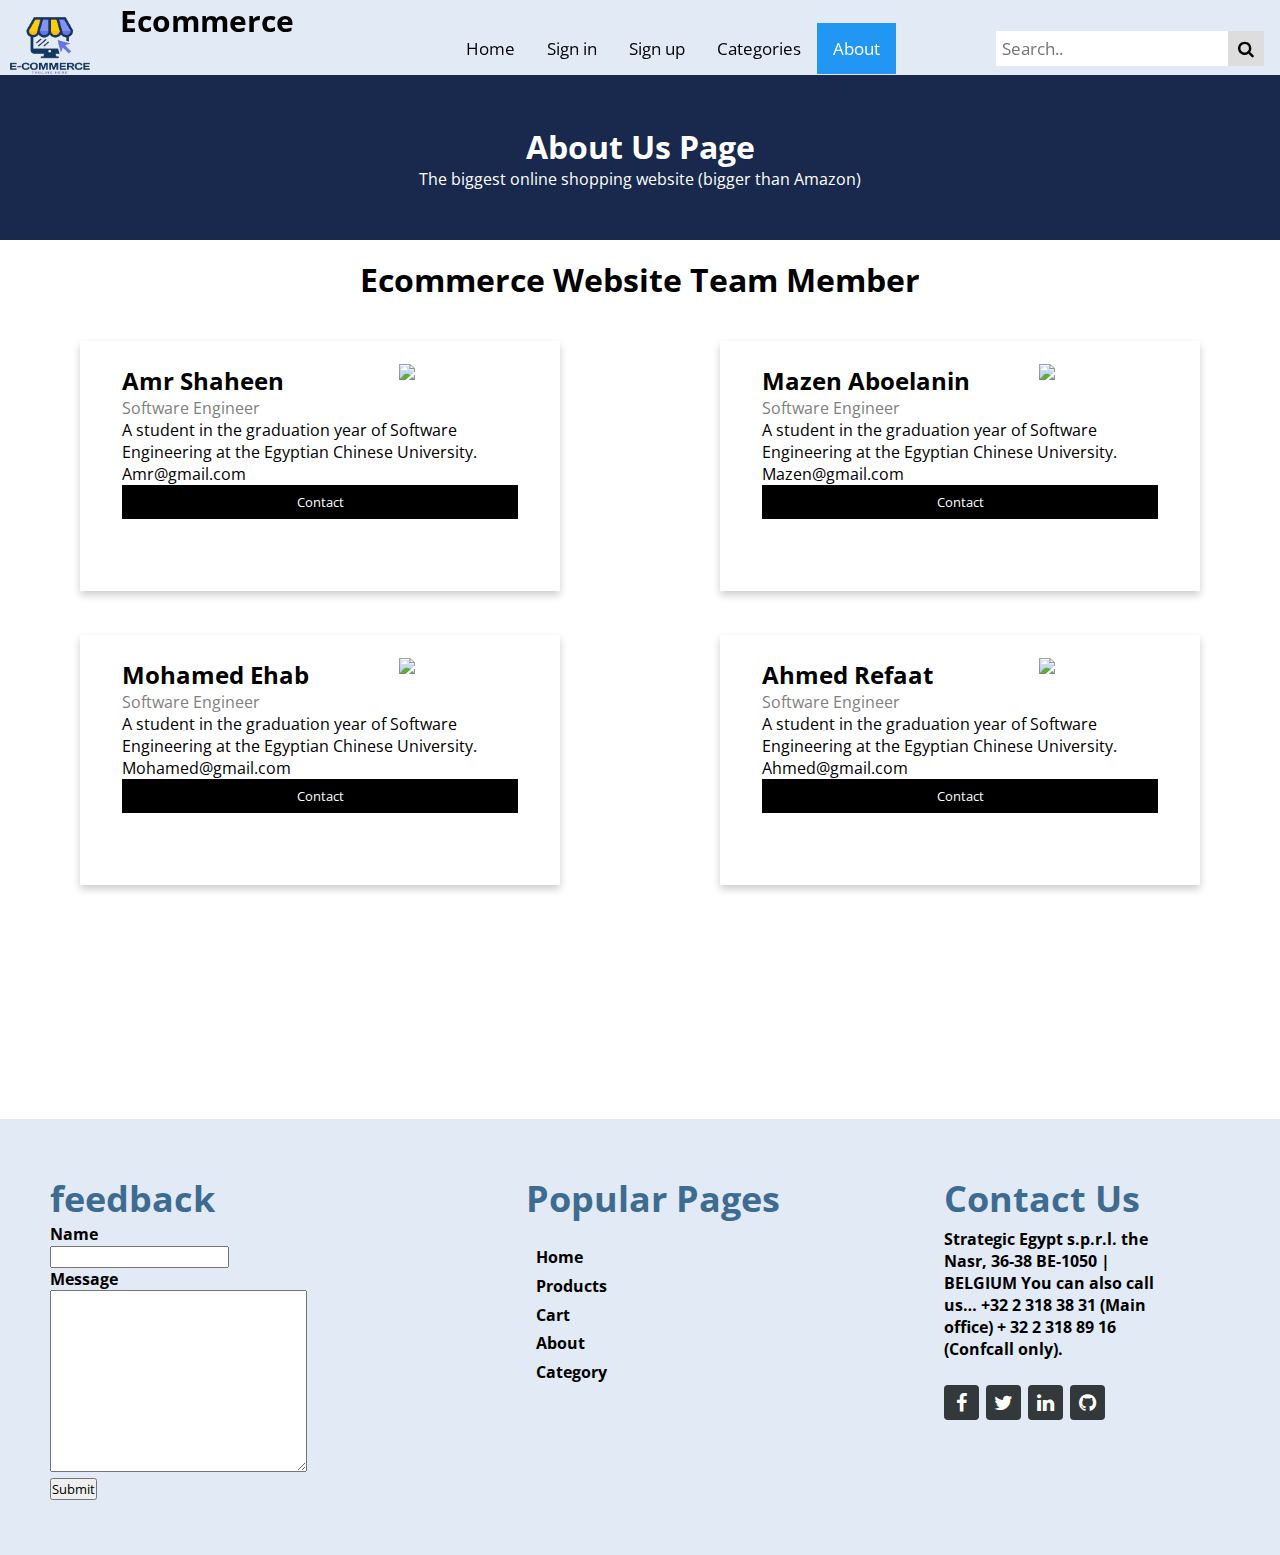
==== commit ebe60d4b: "navbar fixes" ====
--- a/E-commerce Project/pages/aboutus.html
+++ b/E-commerce Project/pages/aboutus.html
@@ -29,7 +29,7 @@
             </form>
           </div>
           <a class="active" href="../pages/aboutus.html">About</a>
-          <a href="../pages/category.html">Category</a>
+          <a href="../pages/category.html">Categories</a>
           <a href="../pages/signup.html">Sign up</a>
           <a href="../pages/signin.html">Sign in</a>
           <a href="../index.html">Home</a>
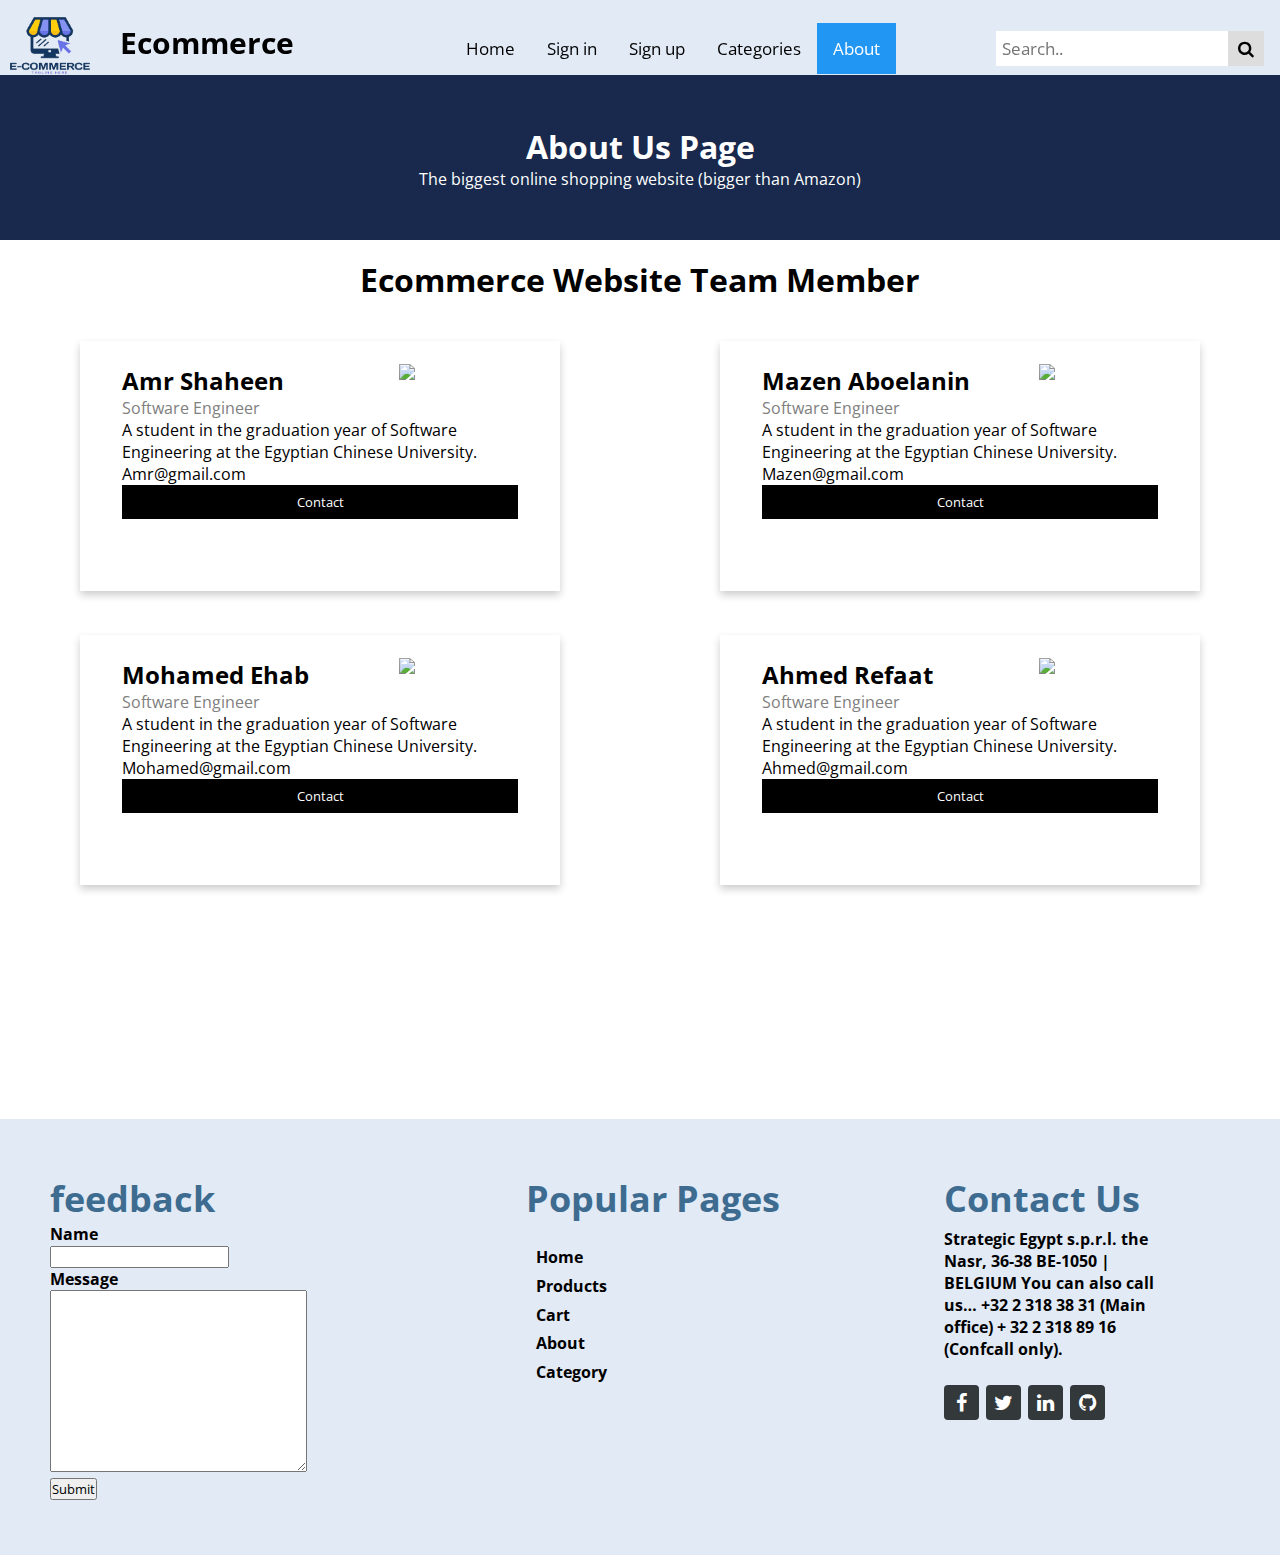
==== commit 3cc3ce80: "." ====
--- a/E-commerce Project/pages/aboutus.html
+++ b/E-commerce Project/pages/aboutus.html
@@ -20,7 +20,10 @@
          <div style="padding-bottom: 90px;" >
         <div  class="topnav">
           <img style="width: 90px;float: left;padding-top: 17px; padding-left: 10px; " src="../img/l3.png" alt="Italian Trulli">
-          <h2 style="float: left; padding-left: 30px;  font-size: 30px; " >Ecommerce</h2>
+          <h2 style="float: left;
+          padding-left: 30px;
+          padding-top: 22px;
+          font-size: 30px; " >Ecommerce</h2>
         <div style="padding-top: 23px;"  class="search-container">
           <div style="float: right; padding-left: 100px;" class="search-container clear">
             <form action="/action_page.php">
